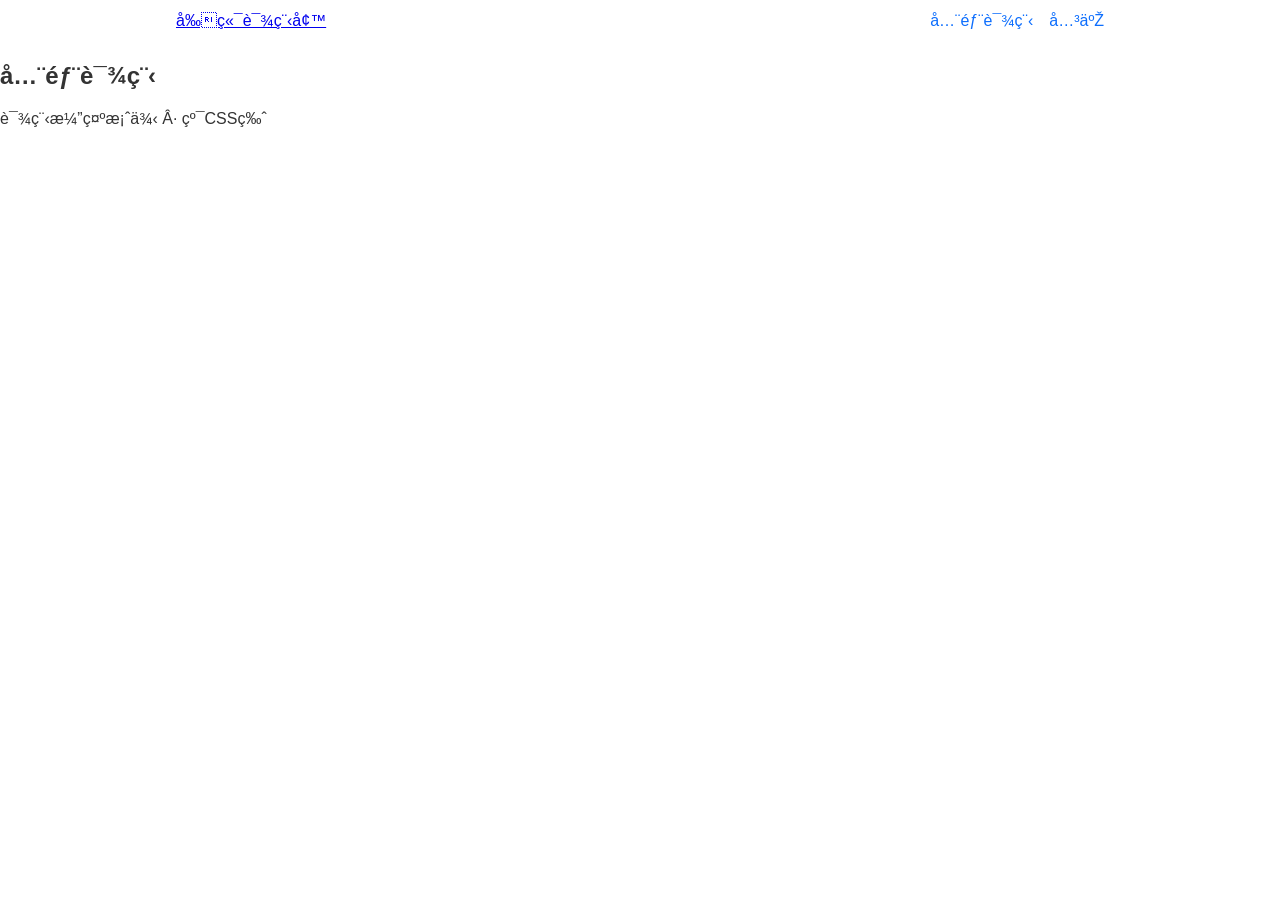
==== courses-page/index.html @ 54cb1765 "添加课程展示页结构于Flex导航" ====
<!DOCTYPE html>
<html lang="zh-CN">
<head>
    <meta charset="UTF-8“>
    <meta name="viewport" content="width=device-width, initial-scale="1.0">
    <title>课程展示</title>
    <link rel="stylesheet" href="css/courses.css">
</head>
<body>
    <header class="site-header">
        <div class="nav-wrap">
            <a class="logo" href="#">前端课程墙</a>
            <nav class="main-nav">
                <a href="#courses">全部课程</a>
                <a href="#about">关于</a>
           </nav>
       </div>
    </header>
<main>
    <section id="courses">
        <h2>全部课程</h2>
        <div class="card-grad">
            <!-- 卡片下一步填 -->
        </div>
    </section>
</main>
<footer><p>课程演示案例 · 纯CSS版</p></footer>
</body>
</html>
---- courses-page/css/courses.css ----
*  {  box-sizing:  border-box;  }

body  {
    font-family:  "Microsoft YaHei",  sans-serif;
    margin:  0;
    color:  #333;
}

.nav-wrap  {
    max-width:  960px;
    margin:  0  auto;
    padding:  12px  16px;
    display:  flex;
    justify-content:  space-between;
    align-items:  center;
    fiex-wrap:  wrap;
    gap:  8px;
}

.main-nav  {
    display:  flex;
    gap:  16px;
}

.main-nav a  {  text-decoration:  none;  color:  #0d6efd;  }
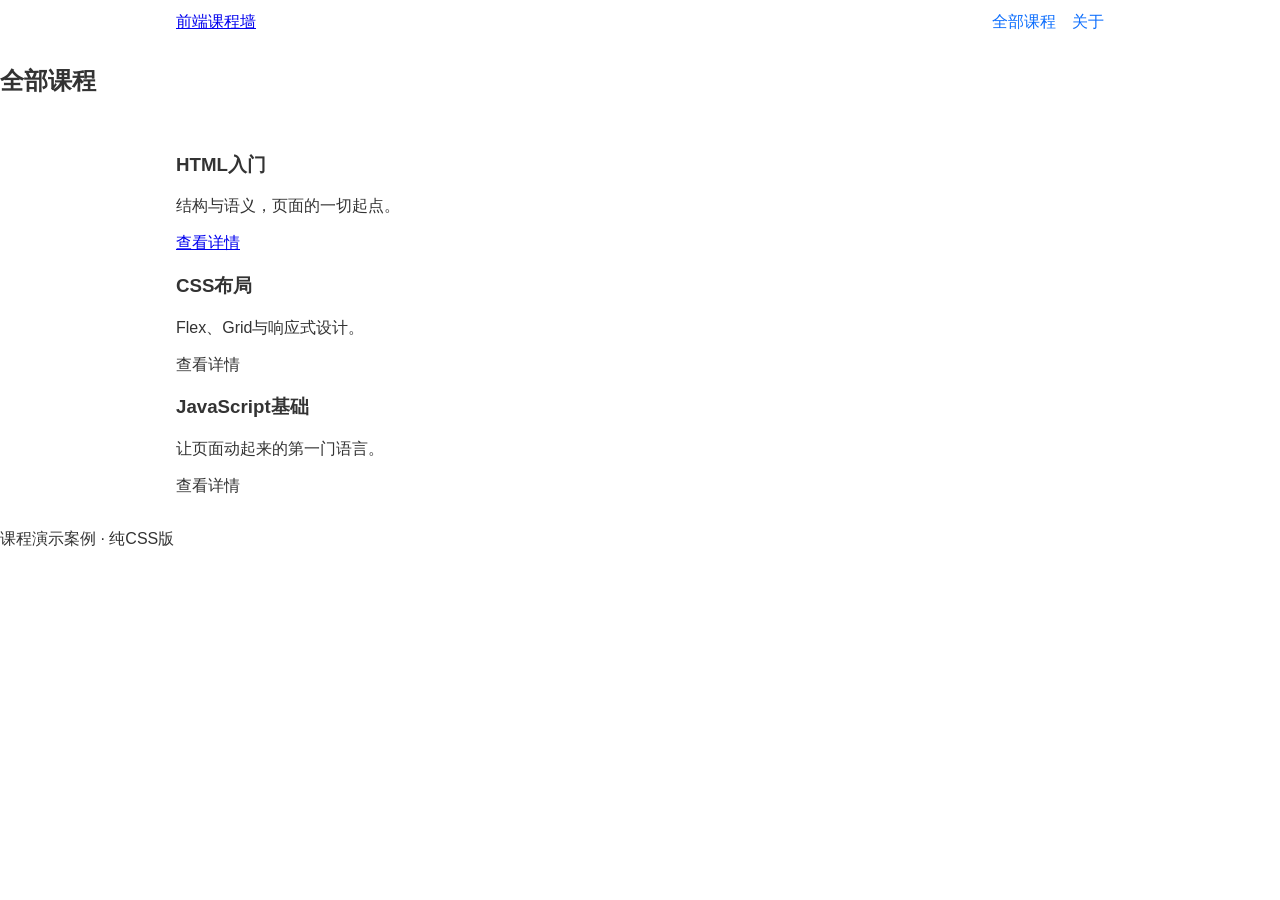
==== commit eb063173: "添加课程展示结构与Flex导航" ====
--- a/courses-page/index.html
+++ b/courses-page/index.html
@@ -1,8 +1,8 @@
 <!DOCTYPE html>
 <html lang="zh-CN">
 <head>
-    <meta charset="UTF-8“>
-    <meta name="viewport" content="width=device-width, initial-scale="1.0">
+    <meta charset="UTF-8">
+    <meta name="viewport" content="width=device-width, initial-scale=1.0">
     <title>课程展示</title>
     <link rel="stylesheet" href="css/courses.css">
 </head>
@@ -19,8 +19,22 @@
 <main>
     <section id="courses">
         <h2>全部课程</h2>
-        <div class="card-grad">
-            <!-- 卡片下一步填 -->
+        <div class="card-grid">
+            <article class="courser-card">
+                <h3>HTML入门</h3>
+                <p>结构与语义，页面的一切起点。</p>
+                <a href="#">查看详情</a>
+            </article>
+            <article class="course-card">
+                 <h3>CSS布局</h3>
+                 <p>Flex、Grid与响应式设计。</p>
+                 <a herf="#">查看详情</a>
+            </article>
+            <article class="course-card">
+                  <h3>JavaScript基础</h3>
+                  <p>让页面动起来的第一门语言。</p>
+                  <a herf="#">查看详情</a>
+            </article>
         </div>
     </section>
 </main>
--- a/courses-page/css/courses.css
+++ b/courses-page/css/courses.css
@@ -23,3 +23,22 @@
 }
 
 .main-nav a  {  text-decoration:  none;  color:  #0d6efd;  }
+.card-grid  {
+    max-width:  960px;
+    margin:  0  auto;
+    padding:  16px;
+    display:  grid;
+    grid-template-columns:  repeat(auto-fit,  minmax(260px,  1fr);
+    gap:  16px;
+}
+
+.course-card  {
+    border:  1px  solid  #dee2e6;
+    boder-radius:  8px;
+    padding:  16px;
+}
+
+@media  (min-width:  992px)  {
+    .course-card  {  padding:  24px;  }
+}
+
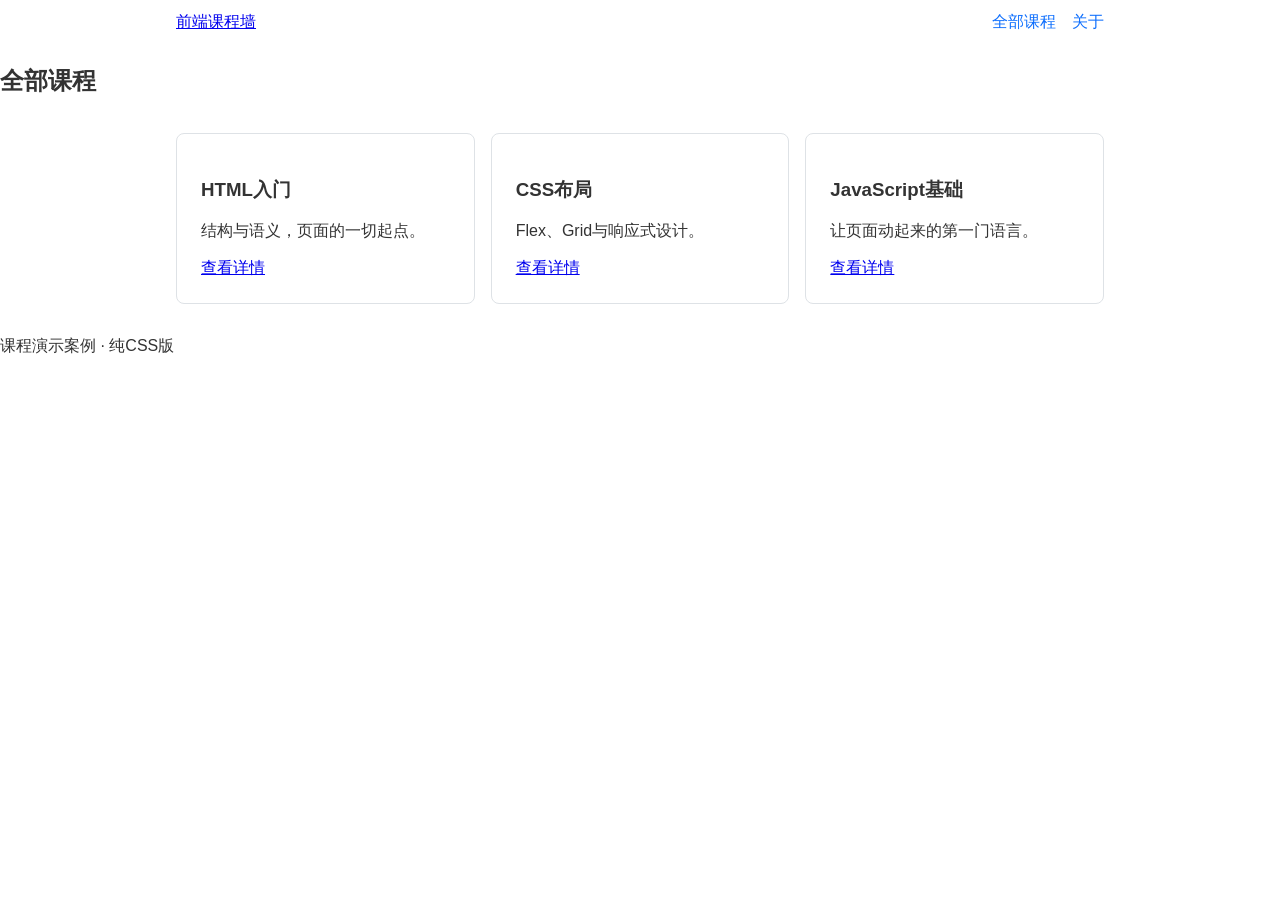
==== commit 9323efa6: "添加Bootstrap版课程展示页" ====
--- a/courses-page/index.html
+++ b/courses-page/index.html
@@ -20,7 +20,7 @@
     <section id="courses">
         <h2>全部课程</h2>
         <div class="card-grid">
-            <article class="courser-card">
+            <article class="course-card">
                 <h3>HTML入门</h3>
                 <p>结构与语义，页面的一切起点。</p>
                 <a href="#">查看详情</a>
@@ -28,12 +28,12 @@
             <article class="course-card">
                  <h3>CSS布局</h3>
                  <p>Flex、Grid与响应式设计。</p>
-                 <a herf="#">查看详情</a>
+                 <a href="#">查看详情</a>
             </article>
             <article class="course-card">
                   <h3>JavaScript基础</h3>
                   <p>让页面动起来的第一门语言。</p>
-                  <a herf="#">查看详情</a>
+                  <a href="#">查看详情</a>
             </article>
         </div>
     </section>
--- a/courses-page/css/courses.css
+++ b/courses-page/css/courses.css
@@ -13,7 +13,7 @@
     display:  flex;
     justify-content:  space-between;
     align-items:  center;
-    fiex-wrap:  wrap;
+    flex-wrap:  wrap;
     gap:  8px;
 }
 
@@ -28,13 +28,13 @@
     margin:  0  auto;
     padding:  16px;
     display:  grid;
-    grid-template-columns:  repeat(auto-fit,  minmax(260px,  1fr);
+    grid-template-columns:  repeat(auto-fit,  minmax(260px,  1fr));
     gap:  16px;
 }
 
 .course-card  {
     border:  1px  solid  #dee2e6;
-    boder-radius:  8px;
+    border-radius:  8px;
     padding:  16px;
 }
 
